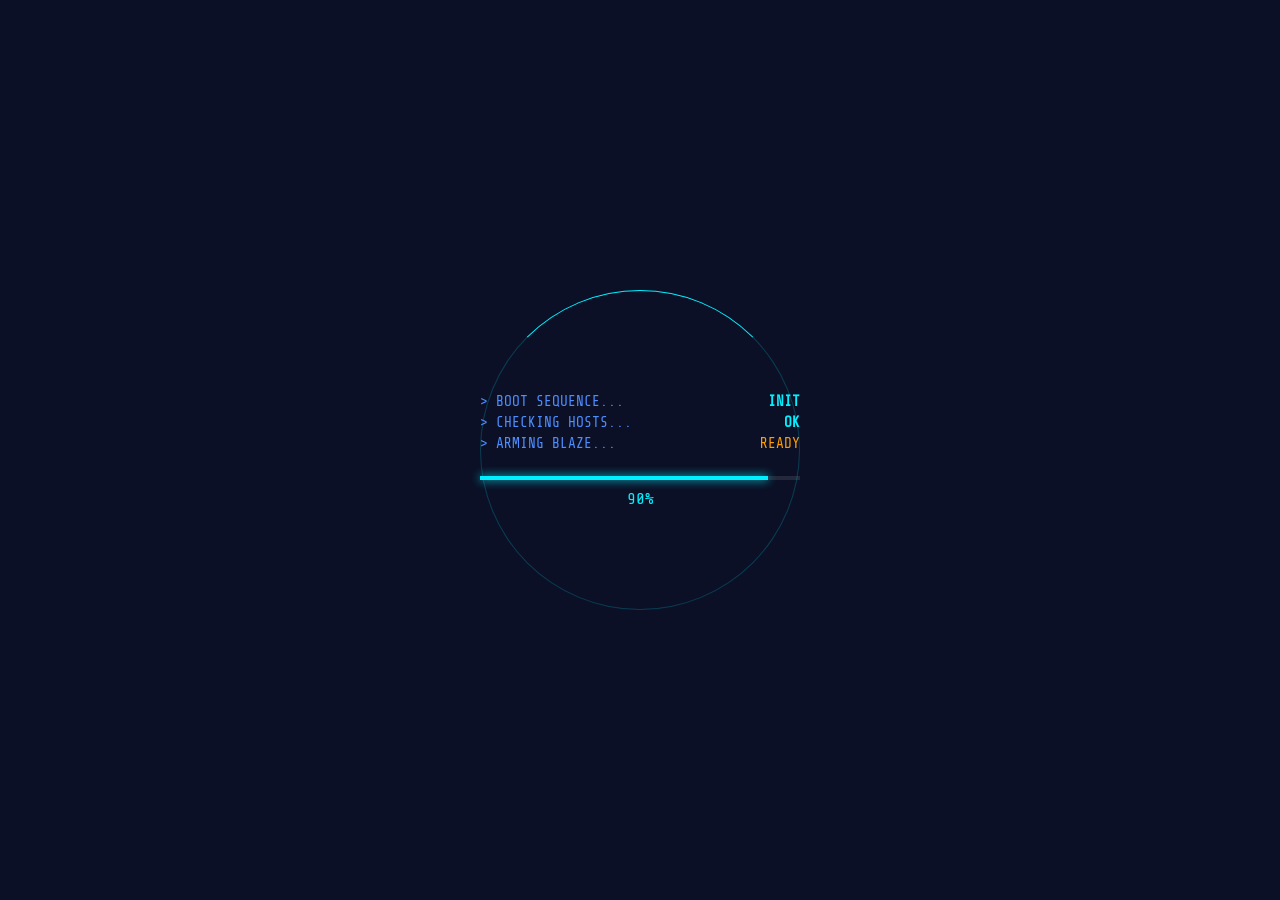
==== luncher/web/index.html @ 60c1f898 "Refactor certificate generation and private key loading - Updated `make_stub_cert.py` to use the `cr" ====
<!DOCTYPE html>
<html lang="en">
<head>
    <meta charset="UTF-8">
    <title>TurboRivals Launcher</title>
    <!-- Fonts are served from web/fonts/, never from a CDN: pywebview only injects
         its JS bridge on NavigationCompleted, so a blocking cross-origin request
         would hold the whole UI hostage (and break the launcher offline). -->
    <link rel="stylesheet" href="css/style.css">
</head>
<body>

<div class="loader-screen" id="loader">
    <div class="hud-circle"></div>
    <div class="loader-content">
        <div class="loader-text">
            <div class="log-line">&gt; BOOT SEQUENCE... <span class="ok">INIT</span></div>
            <div class="log-line">&gt; CHECKING HOSTS... <span class="ok">OK</span></div>
            <div class="log-line">&gt; ARMING BLAZE... <span class="blink">READY</span></div>
        </div>
        <div class="loader-bar-bg"><div class="loader-bar-fill" id="loaderBar"></div></div>
        <div class="loader-percent" id="loaderPercent">0%</div>
    </div>
</div>

<div class="cockpit-bg"><div class="grid-overlay"></div></div>

<header class="tech-header pywebview-drag-region">
    <div class="tech-brand">
        <div class="brand-icon-box">TR</div>
        <div class="brand-text">
            <span class="brand-title">TURBORIVALS<span class="highlight">.LAUNCHER</span></span>
            <span class="brand-subtitle">NFS RIVALS // ALLDRIVE</span>
        </div>
    </div>

    <div class="nav-widgets">
        <div class="system-status" id="adminStatus">
            <span class="status-indicator"></span>
            <span class="status-text">CHECKING...</span>
        </div>
        <button class="win-btn" id="btnMinimize" title="Minimize">&minus;</button>
        <button class="win-btn win-close" id="btnClose" title="Close">&times;</button>
    </div>
</header>

<main class="workspace">

    <!-- ================= LEFT COLUMN: CONFIGURATION ================= -->
    <section class="column column-config">

        <nav class="tech-menu" id="modeMenu">
            <button class="nav-link active" data-mode="host">
                <span class="link-bracket">[</span> HOST A SESSION <span class="link-bracket">]</span>
            </button>
            <button class="nav-link" data-mode="client">
                <span class="link-bracket">[</span> JOIN A SESSION <span class="link-bracket">]</span>
            </button>
        </nav>

        <!-- --- PRE-FLIGHT --- -->
        <div class="hud-panel">
            <div class="panel-header">
                <span class="panel-title">PRE-FLIGHT CHECK</span>
                <span class="panel-tag" id="checkSummary">--</span>
            </div>
            <div class="panel-body">
                <div class="check-row" id="checkAdmin">
                    <span class="check-dot"></span>
                    <div class="check-text">
                        <span class="check-label">ADMINISTRATOR RIGHTS</span>
                        <span class="check-note">required for hosts and firewall</span>
                    </div>
                    <button class="btn btn-mini" data-action="elevate">ELEVATE</button>
                </div>

                <div class="check-row" id="checkCert">
                    <span class="check-dot"></span>
                    <div class="check-text">
                        <span class="check-label">STAND-IN CERTIFICATE</span>
                        <span class="check-note">proto-lab/pki/server.der</span>
                    </div>
                    <button class="btn btn-mini" data-action="cert">GENERATE</button>
                </div>

                <div class="check-row" id="checkHosts">
                    <span class="check-dot"></span>
                    <div class="check-text">
                        <span class="check-label">HOSTS REDIRECT</span>
                        <span class="check-note" id="hostsNote">gosredirector.ea.com</span>
                    </div>
                    <button class="btn btn-mini" data-action="hosts-toggle" id="btnHosts">TURN ON</button>
                </div>

                <div class="check-row" id="checkFirewall">
                    <span class="check-dot neutral"></span>
                    <div class="check-text">
                        <span class="check-label">FIREWALL RULES</span>
                        <span class="check-note" id="firewallNote">server ports + P2P 3659</span>
                    </div>
                    <button class="btn btn-mini" data-action="firewall">ADD</button>
                </div>
            </div>
        </div>

        <!-- --- HOST MODE --- -->
        <div class="hud-panel mode-panel" data-panel="host">
            <div class="panel-header">
                <span class="panel-title">SESSION SETUP</span>
                <span class="panel-tag" id="slotsTag">0/5 SLOTS</span>
            </div>
            <div class="panel-body">
                <label class="field">
                    <span class="field-label">YOUR NAME</span>
                    <input type="text" id="persona" class="tech-input" placeholder="Bartek" autocomplete="off">
                </label>

                <div class="field">
                    <span class="field-label">ADDRESS THE OTHER PLAYERS REACH YOU ON (NOT YOUR OWN REDIRECT)</span>
                    <div class="addr-chips" id="addrChips"></div>
                    <input type="text" id="publicIp" class="tech-input" placeholder="or type an address" autocomplete="off">
                </div>
                <p class="field-hint" id="ipHint">&nbsp;</p>

                <div class="player-add">
                    <input type="text" id="newNick" class="tech-input" placeholder="PLAYER NAME" autocomplete="off">
                    <input type="text" id="newIp" class="tech-input" placeholder="THEIR ADDRESS" autocomplete="off">
                    <button class="btn btn-outline btn-add" id="btnAddPlayer">+ ADD</button>
                </div>

                <ul class="player-list" id="playerList"></ul>
            </div>
        </div>

        <!-- --- CLIENT MODE --- -->
        <div class="hud-panel mode-panel hidden" data-panel="client">
            <div class="panel-header">
                <span class="panel-title">CONNECT TO HOST</span>
                <span class="panel-tag">CLIENT</span>
            </div>
            <div class="panel-body">
                <label class="field">
                    <span class="field-label">SERVER ADDRESS (READ OUT BY THE HOST)</span>
                    <input type="text" id="serverIp" class="tech-input" placeholder="the address the host's launcher shows" autocomplete="off">
                </label>
                <p class="field-hint">
                    The launcher writes this address into <span class="mono">hosts</span> as
                    <span class="mono">gosredirector.ea.com</span> and flushes the DNS cache.
                    Turn the redirect off when you are done &mdash; a leftover entry breaks the EA App.
                </p>
                <div class="client-steps">
                    <div class="step"><span class="step-num">01</span> EA App running in the background</div>
                    <div class="step"><span class="step-num">02</span> same network as the host, or on their VPN</div>
                    <div class="step"><span class="step-num">03</span> HOSTS REDIRECT = ON</div>
                    <div class="step"><span class="step-num">04</span> in game: "Search for session"</div>
                </div>
            </div>
        </div>

    </section>

    <!-- ================= RIGHT COLUMN: TELEMETRY ================= -->
    <section class="column column-telemetry">

        <div class="hud-panel full-height">
            <div class="panel-header">
                <span class="panel-title">SERVER LOG</span>
                <div class="panel-actions">
                    <span class="status" id="serverStatus">OFFLINE</span>
                    <button class="btn btn-mini" id="btnClearLog">CLEAR</button>
                </div>
            </div>
            <div class="panel-body log-body" id="logBody">
                <div class="log-empty">&gt; server is down &mdash; start it to watch the Blaze traffic</div>
            </div>
            <div class="panel-footer">
                <span class="cmd-preview mono" id="cmdPreview">&nbsp;</span>
            </div>
        </div>

        <div class="action-bar">
            <button class="btn btn-primary" id="btnServer" data-panel="host">START SERVER</button>
            <button class="btn btn-primary" id="btnConnect" data-panel="client">REDIRECT AND PLAY</button>
            <button class="btn btn-outline" id="btnGame">LAUNCH GAME</button>
        </div>

    </section>

</main>

<div class="toast-stack" id="toasts"></div>

<script src="js/app.js"></script>
</body>
</html>
---- luncher/web/css/style.css ----
/* =========================================
   TURBORIVALS LAUNCHER
   Visual language carried over from turbotoster.dev
   (aviation HUD: radar grid, glass panels, cyan + amber)
   ========================================= */

/* --- FONTS (local, latin subset) ---
   Self-hosted on purpose. A Google Fonts <link> is render-blocking, and
   pywebview injects its JS bridge only once navigation completes - so a slow
   or unreachable CDN leaves the window up but dead. */
@font-face {
    font-family: 'Rajdhani'; font-style: normal; font-weight: 300;
    font-display: swap; src: url('../fonts/rajdhani-300.woff2') format('woff2');
}
@font-face {
    font-family: 'Rajdhani'; font-style: normal; font-weight: 400;
    font-display: swap; src: url('../fonts/rajdhani-400.woff2') format('woff2');
}
@font-face {
    font-family: 'Rajdhani'; font-style: normal; font-weight: 500;
    font-display: swap; src: url('../fonts/rajdhani-500.woff2') format('woff2');
}
@font-face {
    font-family: 'Rajdhani'; font-style: normal; font-weight: 600;
    font-display: swap; src: url('../fonts/rajdhani-600.woff2') format('woff2');
}
@font-face {
    font-family: 'Rajdhani'; font-style: normal; font-weight: 700;
    font-display: swap; src: url('../fonts/rajdhani-700.woff2') format('woff2');
}
@font-face {
    font-family: 'Share Tech Mono'; font-style: normal; font-weight: 400;
    font-display: swap; src: url('../fonts/share-tech-mono-400.woff2') format('woff2');
}

:root {
    --bg-deep: #0b1026;
    --bg-panel: rgba(16, 33, 65, 0.7);
    --primary: #00f0ff;
    --secondary: #4d8dff;
    --accent: #ff9d00;
    --danger: #ff3333;
    --ok: #00ff41;
    --text: #e0f7ff;
    --muted: #6272a4;
    --grid-line: rgba(0, 240, 255, 0.1);

    --font-tech: 'Rajdhani', 'Segoe UI', sans-serif;
    --font-mono: 'Share Tech Mono', 'Consolas', monospace;
}

* { margin: 0; padding: 0; box-sizing: border-box; }

html, body { height: 100%; }

body {
    background-color: var(--bg-deep);
    color: var(--text);
    font-family: var(--font-tech);
    overflow: hidden;
    user-select: none;
}

::selection { background: var(--primary); color: #000; }

/* --- COCKPIT BACKGROUND (radar grid) --- */
.cockpit-bg {
    position: fixed; inset: 0; z-index: -1;
    background: radial-gradient(circle at 50% 40%, #1a2a4f 0%, #0b1026 100%);
}

.grid-overlay {
    position: absolute; width: 100%; height: 100%;
    background-image:
        linear-gradient(var(--grid-line) 1px, transparent 1px),
        linear-gradient(90deg, var(--grid-line) 1px, transparent 1px);
    background-size: 50px 50px;
    perspective: 1000px;
    transform: rotateX(60deg) scale(2);
    transform-origin: top;
    opacity: 0.3;
    animation: gridMove 20s linear infinite;
}

@keyframes gridMove {
    0%   { transform: rotateX(60deg) scale(2) translateY(0); }
    100% { transform: rotateX(60deg) scale(2) translateY(50px); }
}

/* --- BOOT SCREEN --- */
.loader-screen {
    position: fixed; inset: 0; z-index: 9999;
    background: var(--bg-deep);
    display: flex; flex-direction: column; align-items: center; justify-content: center;
    transition: opacity 0.6s, visibility 0.6s;
}
/* pointer-events go first: visibility only drops after the 0.6s fade, and
   until then the overlay would still swallow clicks on a live UI. */
.loader-screen.done { opacity: 0; visibility: hidden; pointer-events: none; }

.hud-circle {
    position: absolute;
    width: 320px; height: 320px;
    border: 1px solid rgba(0, 240, 255, 0.2);
    border-top-color: var(--primary);
    border-radius: 50%;
    animation: spin 2s linear infinite;
}
@keyframes spin { 100% { transform: rotate(360deg); } }

.loader-content { display: flex; flex-direction: column; align-items: center; z-index: 1; }
.loader-text { font-family: var(--font-mono); margin-bottom: 20px; width: 320px; }
.log-line {
    font-size: 0.9rem; color: var(--secondary); margin-bottom: 5px;
    opacity: 0; animation: fadeIn 0.5s forwards; overflow: hidden;
}
.log-line:nth-child(1) { animation-delay: 0.1s; }
.log-line:nth-child(2) { animation-delay: 0.5s; }
.log-line:nth-child(3) { animation-delay: 0.9s; }
.ok { color: var(--primary); font-weight: bold; float: right; }
.blink { color: var(--accent); animation: blinker 0.5s infinite; float: right; }

.loader-bar-bg { width: 320px; height: 4px; background: rgba(255, 255, 255, 0.1); }
.loader-bar-fill {
    height: 100%; width: 0%; background: var(--primary);
    box-shadow: 0 0 10px var(--primary); transition: width 0.2s;
}
.loader-percent { margin-top: 10px; font-family: var(--font-mono); color: var(--primary); }

@keyframes blinker { 50% { opacity: 0; } }
@keyframes fadeIn { to { opacity: 1; } }

/* --- TOP BAR (doubles as the window title bar) --- */
.tech-header {
    height: 64px;
    display: flex; align-items: center; justify-content: space-between;
    padding: 0 18px;
    background: rgba(11, 16, 38, 0.75);
    backdrop-filter: blur(12px);
    border-bottom: 1px solid rgba(0, 240, 255, 0.15);
    position: relative;
}
.tech-header::before {
    content: '';
    position: absolute; top: 0; left: 0; width: 100%; height: 2px;
    background: linear-gradient(90deg, transparent, var(--primary), transparent);
    opacity: 0.5;
}

.tech-brand { display: flex; align-items: center; gap: 14px; }
.brand-icon-box {
    width: 40px; height: 40px;
    background: rgba(0, 240, 255, 0.1);
    border: 1px solid var(--primary);
    display: flex; align-items: center; justify-content: center;
    font-family: var(--font-mono); color: var(--primary);
    box-shadow: 0 0 14px rgba(0, 240, 255, 0.25);
}
.brand-text { display: flex; flex-direction: column; }
.brand-title { font-size: 1.25rem; font-weight: 700; letter-spacing: 1px; line-height: 1; }
.brand-title .highlight { color: var(--primary); }
.brand-subtitle {
    font-size: 0.62rem; color: var(--secondary);
    letter-spacing: 2px; font-family: var(--font-mono);
}

.nav-widgets { display: flex; align-items: center; gap: 14px; }

.system-status {
    display: flex; align-items: center; gap: 8px;
    font-family: var(--font-mono); font-size: 0.72rem;
    color: var(--secondary); letter-spacing: 1px;
    border: 1px solid rgba(77, 141, 255, 0.3);
    padding: 5px 10px;
}
.status-indicator {
    width: 8px; height: 8px; border-radius: 50%;
    background: var(--muted);
    animation: blinkStatus 2s infinite;
}

/* One colour per meaning, used the same way across the window:
   blue = working it out, green = healthy, amber = needs you, cyan = live. */
.system-status.busy { color: var(--secondary); border-color: rgba(77, 141, 255, 0.4); }
.system-status.busy .status-indicator {
    background: var(--secondary); box-shadow: 0 0 8px var(--secondary);
}

.system-status.ok { color: var(--ok); border-color: rgba(0, 255, 65, 0.45); }
.system-status.ok .status-indicator {
    background: var(--ok); box-shadow: 0 0 8px var(--ok);
    animation: none;                /* steady: nothing is pending */
}

.system-status.warn { color: var(--accent); border-color: rgba(255, 157, 0, 0.45); }
.system-status.warn .status-indicator {
    background: var(--accent); box-shadow: 0 0 8px var(--accent);
}

.system-status.live {
    color: var(--primary); border-color: rgba(0, 240, 255, 0.5);
    background: rgba(0, 240, 255, 0.08);
}
.system-status.live .status-indicator {
    background: var(--primary); box-shadow: 0 0 10px var(--primary);
    animation: pulseDot 1.2s ease-in-out infinite;
}

@keyframes blinkStatus { 50% { opacity: 0.4; } }
@keyframes pulseDot {
    0%, 100% { transform: scale(1);   box-shadow: 0 0 6px var(--primary); }
    50%      { transform: scale(1.35); box-shadow: 0 0 14px var(--primary); }
}

.win-btn {
    -webkit-app-region: no-drag;
    width: 32px; height: 32px;
    background: transparent; border: 1px solid rgba(255, 255, 255, 0.12);
    color: var(--text); font-size: 1rem; cursor: pointer;
    transition: 0.2s;
}
.win-btn:hover { background: rgba(0, 240, 255, 0.15); border-color: var(--primary); }
.win-close:hover { background: var(--danger); border-color: var(--danger); color: #fff; }

/* --- WORKSPACE LAYOUT --- */
.workspace {
    height: calc(100vh - 64px);
    display: grid;
    grid-template-columns: minmax(420px, 1fr) minmax(430px, 1.05fr);
    gap: 18px;
    padding: 18px;
    overflow: hidden;
}

.column { display: flex; flex-direction: column; gap: 14px; min-height: 0; }

.column-config {
    overflow-y: auto;
    /* Reserve the scrollbar track always, so panels keep one width whether the
       column scrolls or not. */
    scrollbar-gutter: stable;
    padding-right: 6px;
}

/* Panels keep their natural height. Without this they inherit flex-shrink: 1,
   get squeezed when the content is taller than the window, and spill out of
   their own frames instead of letting the column scroll. */
.column-config > * { flex: 0 0 auto; }

/* --- MODE TABS --- */
.tech-menu { display: flex; gap: 10px; }
.nav-link {
    flex: 1;
    background: transparent; border: 1px solid rgba(77, 141, 255, 0.25);
    color: var(--secondary);
    font-family: var(--font-mono); font-size: 0.82rem; letter-spacing: 1px;
    padding: 11px 0; cursor: pointer; transition: 0.3s;
}
.link-bracket { opacity: 0; color: var(--primary); transition: 0.3s; display: inline-block; }
.nav-link:hover { color: #fff; text-shadow: 0 0 8px var(--primary); }
.nav-link:hover .link-bracket:first-child { opacity: 1; transform: translateX(-4px); }
.nav-link:hover .link-bracket:last-child  { opacity: 1; transform: translateX(4px); }
.nav-link.active {
    color: var(--primary); border-color: var(--primary);
    background: rgba(0, 240, 255, 0.07);
}
.nav-link.active .link-bracket { opacity: 1; }

/* --- HUD PANEL --- */
.hud-panel {
    background: rgba(11, 16, 38, 0.7);
    backdrop-filter: blur(10px);
    border: 1px solid rgba(0, 240, 255, 0.2);
    border-radius: 4px;
    position: relative;
    box-shadow: 0 10px 30px rgba(0, 0, 0, 0.5);
    transition: 0.3s;
    display: flex; flex-direction: column;
    min-height: 0;
}
.hud-panel:hover { border-color: rgba(0, 240, 255, 0.45); }
.hud-panel.full-height { flex: 1; overflow: hidden; }
.hud-panel.hidden { display: none; }

.panel-header {
    background: rgba(0, 240, 255, 0.08);
    padding: 11px 18px;
    border-bottom: 1px solid rgba(0, 240, 255, 0.2);
    display: flex; justify-content: space-between; align-items: center;
    flex-shrink: 0;
}
.panel-title {
    font-family: var(--font-mono); font-size: 0.82rem;
    letter-spacing: 2px; color: var(--primary);
}
.panel-tag, .panel-actions {
    font-family: var(--font-mono); font-size: 0.7rem; color: var(--muted);
    display: flex; align-items: center; gap: 10px;
}
.panel-body { padding: 16px 18px; display: flex; flex-direction: column; gap: 12px; min-height: 0; }
.panel-footer {
    border-top: 1px solid rgba(0, 240, 255, 0.12);
    padding: 8px 18px; flex-shrink: 0;
}

/* --- PRE-FLIGHT --- */
.check-row { display: flex; align-items: center; gap: 12px; }
.check-dot {
    width: 10px; height: 10px; border-radius: 50%;
    background: var(--danger); box-shadow: 0 0 8px rgba(255, 51, 51, 0.6);
    flex-shrink: 0; transition: 0.3s;
}
.check-row.ok .check-dot { background: var(--ok); box-shadow: 0 0 8px rgba(0, 255, 65, 0.6); }
.check-row.warn .check-dot { background: var(--accent); box-shadow: 0 0 8px rgba(255, 157, 0, 0.6); }
.check-dot.neutral { background: var(--muted); box-shadow: none; }

.check-text { display: flex; flex-direction: column; flex: 1; min-width: 0; }
.check-label { font-size: 0.88rem; letter-spacing: 1px; }
.check-note {
    font-family: var(--font-mono); font-size: 0.68rem; color: var(--muted);
    white-space: nowrap; overflow: hidden; text-overflow: ellipsis;
}
.check-row.ok .check-note { color: var(--secondary); }

/* --- FIELDS --- */
.field-row { display: grid; grid-template-columns: 1fr 1fr; gap: 12px; }
.field { display: flex; flex-direction: column; gap: 5px; min-width: 0; }
.field-label {
    font-family: var(--font-mono); font-size: 0.66rem;
    letter-spacing: 1.5px; color: var(--muted);
}

.tech-input {
    background: rgba(0, 0, 0, 0.35);
    border: 1px solid rgba(77, 141, 255, 0.3);
    color: var(--text);
    font-family: var(--font-mono); font-size: 0.85rem;
    padding: 9px 11px;
    outline: none; transition: 0.25s;
    user-select: text;
    min-width: 0;
}
.tech-input::placeholder { color: rgba(98, 114, 164, 0.7); }
.tech-input:focus {
    border-color: var(--primary);
    box-shadow: 0 0 12px rgba(0, 240, 255, 0.2);
    background: rgba(0, 240, 255, 0.05);
}

/* Detected addresses, one chip per adapter. The adapter name is the whole
   point - it is what tells you which one the other players can reach. */
.addr-chips { display: flex; flex-wrap: wrap; gap: 6px; justify-content: center; }
.addr-chip {
    display: flex; flex-direction: column; align-items: center; gap: 2px;
    background: rgba(0, 0, 0, 0.35);
    border: 1px solid rgba(77, 141, 255, 0.3);
    padding: 6px 11px; cursor: pointer; text-align: center;
    color: var(--text); transition: 0.2s;
}
.addr-chip:hover { border-color: var(--primary); background: rgba(0, 240, 255, 0.06); }
.addr-chip.active { border-color: var(--primary); background: rgba(0, 240, 255, 0.12); }
.chip-name {
    font-family: var(--font-mono); font-size: 0.6rem;
    letter-spacing: 1px; color: var(--muted); text-transform: uppercase;
}
.chip-ip { font-family: var(--font-mono); font-size: 0.8rem; color: var(--primary); }
.addr-chip.vpn .chip-name { color: var(--secondary); }
.addr-chip.virtual { opacity: 0.55; }
.addr-chip.virtual .chip-ip { color: var(--muted); }

.field-hint {
    font-size: 0.78rem; color: #aabcdf; line-height: 1.5;
}
.field-hint .mono { font-family: var(--font-mono); color: var(--accent); }
.field-hint.alert { color: var(--accent); }

/* --- PLAYER LIST --- */
.player-add { display: grid; grid-template-columns: 1fr 1fr auto; gap: 8px; }

.player-list { list-style: none; display: flex; flex-direction: column; gap: 6px; }
.player-list:empty::after {
    content: '> list empty - the server cannot learn EA names, enter them by hand';
    font-family: var(--font-mono); font-size: 0.72rem; color: var(--muted);
}
.player-row {
    display: flex; align-items: center; gap: 10px;
    background: #0f182e; border: 1px solid #1f3a6e;
    padding: 8px 12px; transition: 0.25s;
}
.player-row:hover { border-color: var(--accent); }
.player-slot { font-family: var(--font-mono); font-size: 0.68rem; color: var(--muted); }
.player-nick { font-weight: 600; letter-spacing: 1px; flex: 1; }
.player-ip { font-family: var(--font-mono); font-size: 0.74rem; color: var(--primary); }
.player-kill {
    background: transparent; border: 1px solid rgba(255, 51, 51, 0.4);
    color: var(--danger); font-family: var(--font-mono); font-size: 0.7rem;
    padding: 2px 8px; cursor: pointer; transition: 0.2s;
}
.player-kill:hover { background: var(--danger); color: #fff; }

/* --- CLIENT STEPS --- */
.client-steps { display: flex; flex-direction: column; gap: 7px; margin-top: 4px; }
.step {
    display: flex; align-items: center; gap: 10px;
    font-size: 0.85rem; color: #aabcdf;
    border-left: 2px solid rgba(0, 240, 255, 0.3); padding-left: 10px;
}
.step-num { font-family: var(--font-mono); font-size: 0.7rem; color: var(--primary); }

/* --- LOG CONSOLE --- */
.log-body {
    flex: 1; overflow-y: auto;
    font-family: var(--font-mono); font-size: 0.74rem;
    line-height: 1.55; gap: 0;
    padding: 12px 18px;
    user-select: text;
}
.log-empty { color: var(--muted); }
.log-row { white-space: pre-wrap; word-break: break-word; color: #9fb6d9; }
.log-row.hit { color: var(--primary); }
.log-row.warn { color: var(--accent); }
.log-row.bad { color: var(--danger); }
.log-row.good { color: var(--ok); }

.status {
    font-family: var(--font-mono); font-size: 0.68rem;
    padding: 2px 8px; color: var(--muted); border: 1px solid var(--muted);
}
/* Cyan here too, so "server is live" is one colour wherever it appears. */
.status.running {
    color: var(--primary); border-color: var(--primary);
    background: rgba(0, 240, 255, 0.08);
}
.status.stopped { color: var(--accent); border-color: var(--accent); }

.cmd-preview {
    display: block;
    font-family: var(--font-mono); font-size: 0.66rem; color: var(--muted);
    white-space: nowrap; overflow: hidden; text-overflow: ellipsis;
    user-select: text;
}

/* --- BUTTONS --- */
.btn {
    padding: 12px 26px; border: none;
    font-family: var(--font-mono); font-weight: bold; font-size: 0.8rem;
    text-transform: uppercase; letter-spacing: 1px;
    cursor: pointer; transition: 0.3s;
    display: inline-flex; align-items: center; justify-content: center; gap: 8px;
    clip-path: polygon(10px 0, 100% 0, 100% calc(100% - 10px), calc(100% - 10px) 100%, 0 100%, 0 10px);
}
.btn-primary { background: var(--primary); color: #000; box-shadow: 0 0 20px rgba(0, 240, 255, 0.4); }
.btn-primary:hover { background: #fff; transform: translateY(-2px); }
.btn-primary.danger { background: var(--danger); color: #fff; box-shadow: 0 0 20px rgba(255, 51, 51, 0.4); }
.btn-primary.danger:hover { background: #ff6b6b; }
.btn-outline { background: transparent; border: 1px solid var(--secondary); color: var(--secondary); }
.btn-outline:hover { background: rgba(77, 141, 255, 0.2); color: #fff; }
.btn-mini {
    padding: 5px 12px; font-size: 0.68rem; letter-spacing: 1px;
    background: transparent; border: 1px solid rgba(0, 240, 255, 0.35); color: var(--primary);
    clip-path: none;
}
.btn-mini:hover { background: rgba(0, 240, 255, 0.15); }
.btn-mini.off { border-color: rgba(255, 157, 0, 0.5); color: var(--accent); }
.btn-mini.off:hover { background: rgba(255, 157, 0, 0.15); }
.btn:disabled { opacity: 0.35; cursor: not-allowed; transform: none; }
.btn.hidden { display: none; }

/* A privileged action (netsh, ipconfig /flushdns, cert generation) takes
   seconds. It runs on its own thread, so the rest of the UI stays live - the
   button just has to say so. */
.btn.pending { opacity: 0.6; cursor: progress; transform: none; }
.btn.pending::after {
    content: ''; width: 9px; height: 9px;
    border: 1px solid currentColor; border-top-color: transparent;
    border-radius: 50%; animation: spin 0.7s linear infinite;
}

.action-bar { display: flex; gap: 12px; flex-shrink: 0; }
.action-bar .btn { flex: 1; }

/* --- TOASTS --- */
.toast-stack {
    position: fixed; bottom: 18px; right: 18px;
    display: flex; flex-direction: column; gap: 8px; z-index: 5000;
}
.toast {
    background: rgba(11, 16, 38, 0.95);
    border: 1px solid var(--primary);
    border-left-width: 3px;
    padding: 11px 16px;
    font-family: var(--font-mono); font-size: 0.75rem;
    max-width: 400px;
    box-shadow: 0 10px 30px rgba(0, 0, 0, 0.6);
    animation: toastIn 0.3s ease-out;
}
.toast.bad { border-color: var(--danger); color: #ffb3b3; }
.toast.good { border-color: var(--ok); color: #b6ffcb; }
.toast.warn { border-color: var(--accent); color: #ffdca8; }
.toast.out { animation: toastOut 0.3s forwards; }

@keyframes toastIn  { from { opacity: 0; transform: translateX(30px); } }
@keyframes toastOut { to   { opacity: 0; transform: translateX(30px); } }

/* --- SCROLLBARS --- */
::-webkit-scrollbar { width: 8px; height: 8px; }
::-webkit-scrollbar-track { background: rgba(0, 0, 0, 0.3); }
::-webkit-scrollbar-thumb { background: rgba(0, 240, 255, 0.25); }
::-webkit-scrollbar-thumb:hover { background: rgba(0, 240, 255, 0.5); }
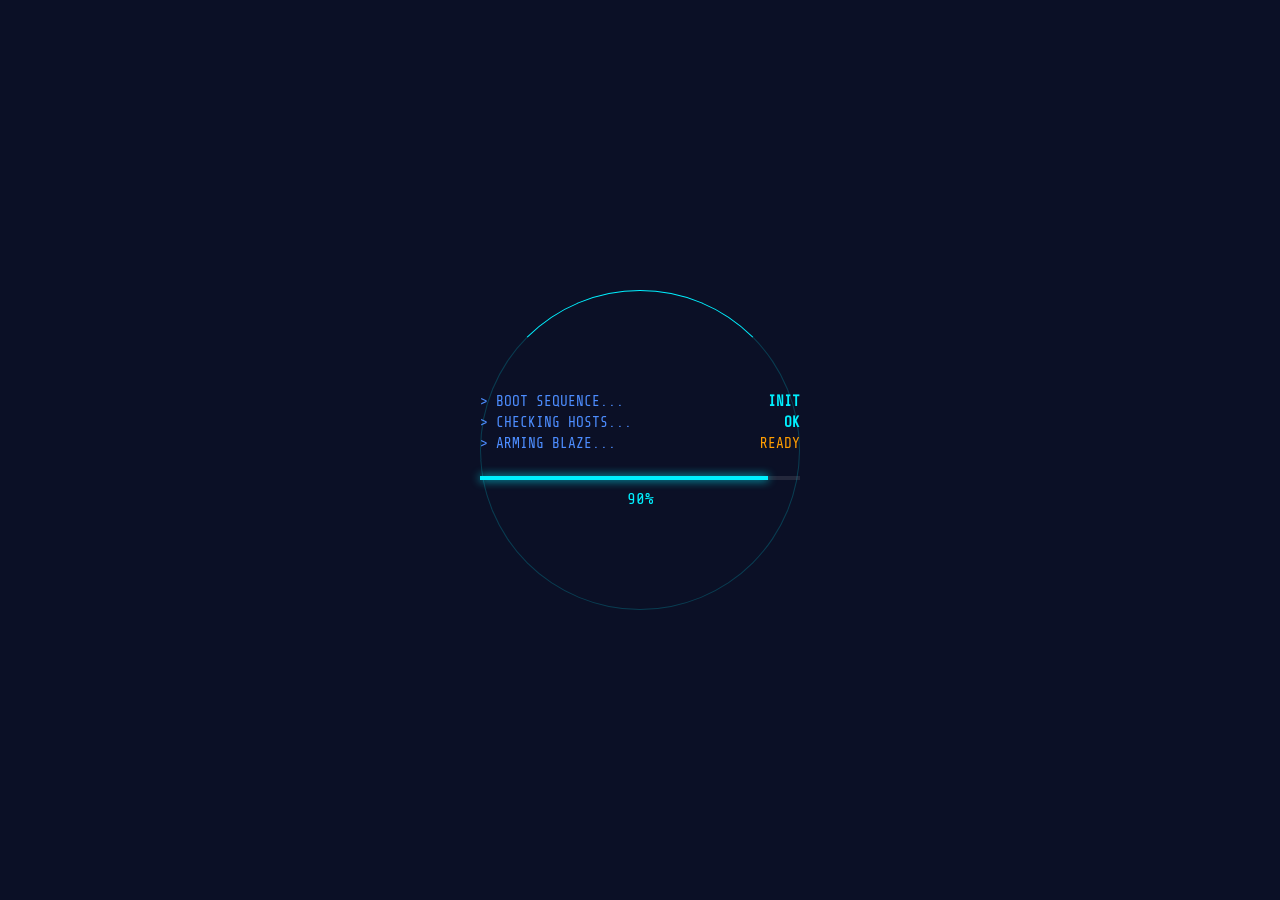
==== commit def7ab8f: "feat(ui): add EA App status check and improve launcher UI layout" ====
--- a/luncher/web/index.html
+++ b/luncher/web/index.html
@@ -74,6 +74,14 @@
                     <button class="btn btn-mini" data-action="elevate">ELEVATE</button>
                 </div>
 
+                <div class="check-row" id="checkEaApp">
+                    <span class="check-dot"></span>
+                    <div class="check-text">
+                        <span class="check-label">EA APP</span>
+                        <span class="check-note">must be running and signed in</span>
+                    </div>
+                </div>
+
                 <div class="check-row" id="checkCert">
                     <span class="check-dot"></span>
                     <div class="check-text">
@@ -112,11 +120,11 @@
             <div class="panel-body">
                 <label class="field">
                     <span class="field-label">YOUR NAME</span>
-                    <input type="text" id="persona" class="tech-input" placeholder="Bartek" autocomplete="off">
+                    <input type="text" id="persona" class="tech-input" placeholder="host" autocomplete="off">
                 </label>
 
                 <div class="field">
-                    <span class="field-label">ADDRESS THE OTHER PLAYERS REACH YOU ON (NOT YOUR OWN REDIRECT)</span>
+                    <span class="field-label">ADDRESS OTHER PLAYERS REACH YOU ON</span>
                     <div class="addr-chips" id="addrChips"></div>
                     <input type="text" id="publicIp" class="tech-input" placeholder="or type an address" autocomplete="off">
                 </div>
--- a/luncher/web/css/style.css
+++ b/luncher/web/css/style.css
@@ -132,7 +132,7 @@
 
 /* --- TOP BAR (doubles as the window title bar) --- */
 .tech-header {
-    height: 64px;
+    height: 52px;
     display: flex; align-items: center; justify-content: space-between;
     padding: 0 18px;
     background: rgba(11, 16, 38, 0.75);
@@ -149,7 +149,7 @@
 
 .tech-brand { display: flex; align-items: center; gap: 14px; }
 .brand-icon-box {
-    width: 40px; height: 40px;
+    width: 34px; height: 34px;
     background: rgba(0, 240, 255, 0.1);
     border: 1px solid var(--primary);
     display: flex; align-items: center; justify-content: center;
@@ -224,15 +224,17 @@
 
 /* --- WORKSPACE LAYOUT --- */
 .workspace {
-    height: calc(100vh - 64px);
+    height: calc(100vh - 52px);
     display: grid;
-    grid-template-columns: minmax(420px, 1fr) minmax(430px, 1.05fr);
-    gap: 18px;
-    padding: 18px;
+    /* 360 + 380 + gap + padding fits inside the 880px minimum window width.
+       The old 420/430 needed ~904px of content alone. */
+    grid-template-columns: minmax(360px, 1fr) minmax(380px, 1.05fr);
+    gap: 12px;
+    padding: 12px;
     overflow: hidden;
 }
 
-.column { display: flex; flex-direction: column; gap: 14px; min-height: 0; }
+.column { display: flex; flex-direction: column; gap: 10px; min-height: 0; }
 
 .column-config {
     overflow-y: auto;
@@ -254,7 +256,7 @@
     background: transparent; border: 1px solid rgba(77, 141, 255, 0.25);
     color: var(--secondary);
     font-family: var(--font-mono); font-size: 0.82rem; letter-spacing: 1px;
-    padding: 11px 0; cursor: pointer; transition: 0.3s;
+    padding: 8px 0; cursor: pointer; transition: 0.3s;
 }
 .link-bracket { opacity: 0; color: var(--primary); transition: 0.3s; display: inline-block; }
 .nav-link:hover { color: #fff; text-shadow: 0 0 8px var(--primary); }
@@ -284,7 +286,7 @@
 
 .panel-header {
     background: rgba(0, 240, 255, 0.08);
-    padding: 11px 18px;
+    padding: 8px 14px;
     border-bottom: 1px solid rgba(0, 240, 255, 0.2);
     display: flex; justify-content: space-between; align-items: center;
     flex-shrink: 0;
@@ -297,10 +299,10 @@
     font-family: var(--font-mono); font-size: 0.7rem; color: var(--muted);
     display: flex; align-items: center; gap: 10px;
 }
-.panel-body { padding: 16px 18px; display: flex; flex-direction: column; gap: 12px; min-height: 0; }
+.panel-body { padding: 12px 14px; display: flex; flex-direction: column; gap: 9px; min-height: 0; }
 .panel-footer {
     border-top: 1px solid rgba(0, 240, 255, 0.12);
-    padding: 8px 18px; flex-shrink: 0;
+    padding: 6px 14px; flex-shrink: 0;
 }
 
 /* --- PRE-FLIGHT --- */
@@ -335,7 +337,7 @@
     border: 1px solid rgba(77, 141, 255, 0.3);
     color: var(--text);
     font-family: var(--font-mono); font-size: 0.85rem;
-    padding: 9px 11px;
+    padding: 7px 10px;
     outline: none; transition: 0.25s;
     user-select: text;
     min-width: 0;
@@ -385,7 +387,7 @@
 .player-row {
     display: flex; align-items: center; gap: 10px;
     background: #0f182e; border: 1px solid #1f3a6e;
-    padding: 8px 12px; transition: 0.25s;
+    padding: 6px 11px; transition: 0.25s;
 }
 .player-row:hover { border-color: var(--accent); }
 .player-slot { font-family: var(--font-mono); font-size: 0.68rem; color: var(--muted); }
@@ -409,10 +411,10 @@
 
 /* --- LOG CONSOLE --- */
 .log-body {
-    flex: 1; overflow-y: auto;
+    flex: 1; min-height: 120px; overflow-y: auto;
     font-family: var(--font-mono); font-size: 0.74rem;
     line-height: 1.55; gap: 0;
-    padding: 12px 18px;
+    padding: 10px 14px;
     user-select: text;
 }
 .log-empty { color: var(--muted); }
@@ -442,8 +444,8 @@
 
 /* --- BUTTONS --- */
 .btn {
-    padding: 12px 26px; border: none;
-    font-family: var(--font-mono); font-weight: bold; font-size: 0.8rem;
+    padding: 10px 22px; border: none;
+    font-family: var(--font-mono); font-weight: bold; font-size: 0.78rem;
     text-transform: uppercase; letter-spacing: 1px;
     cursor: pointer; transition: 0.3s;
     display: inline-flex; align-items: center; justify-content: center; gap: 8px;
@@ -476,7 +478,7 @@
     border-radius: 50%; animation: spin 0.7s linear infinite;
 }
 
-.action-bar { display: flex; gap: 12px; flex-shrink: 0; }
+.action-bar { display: flex; gap: 10px; flex-shrink: 0; }
 .action-bar .btn { flex: 1; }
 
 /* --- TOASTS --- */
@@ -507,3 +509,16 @@
 ::-webkit-scrollbar-track { background: rgba(0, 0, 0, 0.3); }
 ::-webkit-scrollbar-thumb { background: rgba(0, 240, 255, 0.25); }
 ::-webkit-scrollbar-thumb:hover { background: rgba(0, 240, 255, 0.5); }
+
+/* --- SHORT WINDOWS ---
+   At the 560px minimum height every row counts: trim the vertical rhythm
+   rather than let the left column turn into a scroll-fest. */
+@media (max-height: 640px) {
+    .panel-body { padding: 9px 14px; gap: 7px; }
+    .panel-header { padding: 6px 14px; }
+    .column { gap: 8px; }
+    .workspace { padding: 10px; gap: 10px; }
+    .client-steps { gap: 4px; }
+    .check-note { font-size: 0.64rem; }
+    .btn { padding: 8px 18px; }
+}
